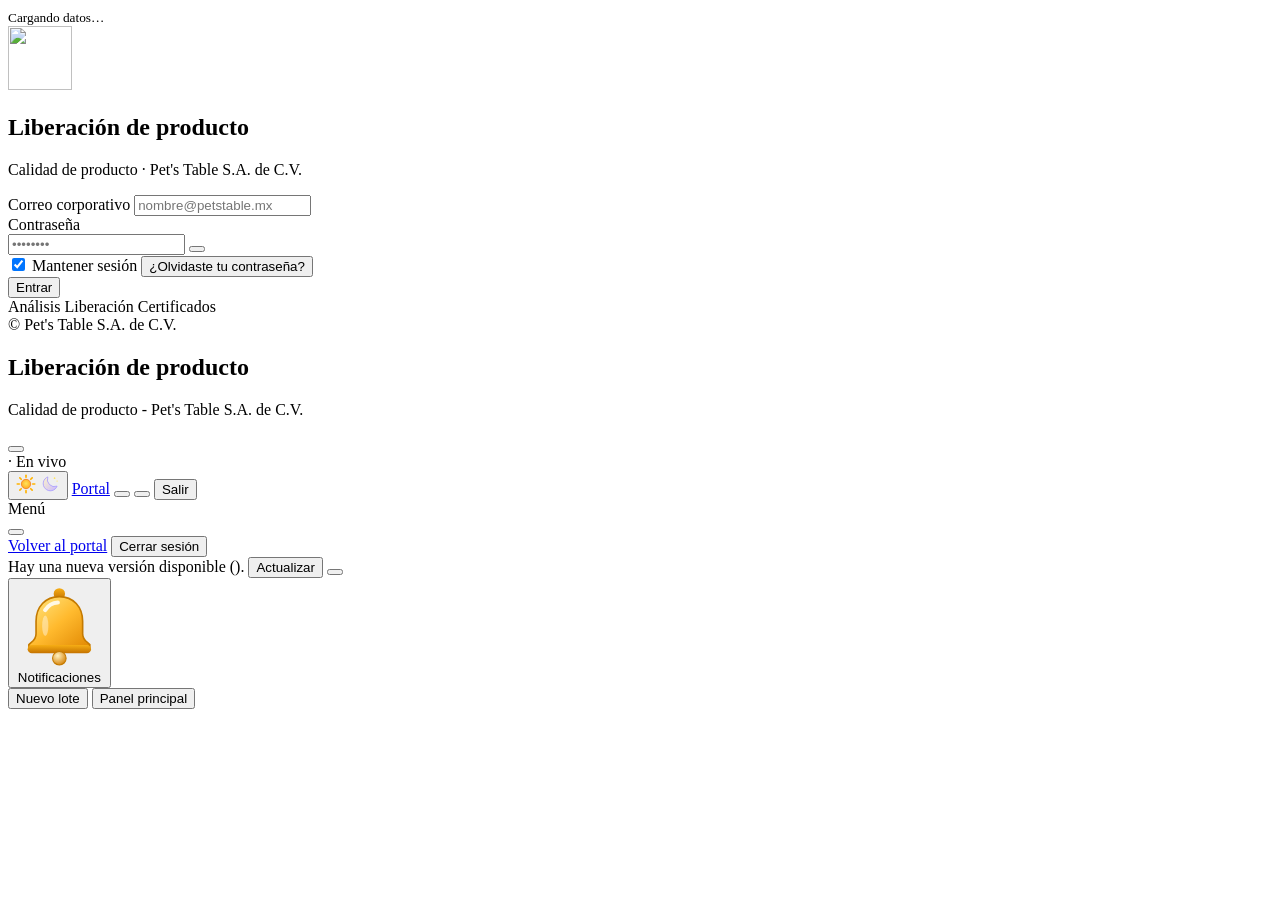
==== public/index.html @ 31ab583c "Liberación de producto v9.6: también funciona dentro del Portal Pet's Table (/liberacion/) Sola, en " ====
<!DOCTYPE html>
<html lang="es-MX">
<head>
  <meta charset="utf-8">
  <meta name="viewport" content="width=device-width, initial-scale=1, viewport-fit=cover">
  <title>Liberación de producto</title>
  <meta name="description" content="Liberación de producto — Calidad de producto de Pet's Table S.A. de C.V.: análisis de lotes, liberación y certificados de calidad.">
  <meta name="robots" content="noindex, nofollow">

  <!-- Instalación en pantalla de inicio (iOS / Android) -->
  <meta name="application-name" content="Liberación">
  <meta name="apple-mobile-web-app-title" content="Liberación">
  <meta name="apple-mobile-web-app-capable" content="yes">
  <meta name="mobile-web-app-capable" content="yes">
  <meta name="apple-mobile-web-app-status-bar-style" content="black">
  <meta name="theme-color" content="#F58020">
  <meta name="format-detection" content="telephone=no">

  <!-- Rutas relativas: la app también se sirve en /liberacion/ dentro del Portal Pet's Table -->
  <link rel="apple-touch-icon" sizes="180x180" href="notif/apple-180.png">
  <link rel="icon" href="/favicon.ico?v=1" sizes="any">
  <link rel="icon" type="image/png" sizes="32x32" href="/icons/favicon-32.png?v=1">
  <link rel="manifest" href="manifest.webmanifest?v=1">

  <link rel="preconnect" href="https://fonts.googleapis.com">
  <link rel="preconnect" href="https://fonts.gstatic.com" crossorigin>
  <link href="https://fonts.googleapis.com/css2?family=Inter:wght@400;500;600;700;800;900&display=swap" rel="stylesheet">
  <link rel="stylesheet" href="/css/app.css?v=1.0.0">

  <script src="/js/theme-init.js"></script>
</head>
<body>
  <!-- Pantalla de carga -->
  <div class="splash" id="splash" role="status" aria-live="polite">
    <div class="brand-logo" role="img" aria-label="Pet's Table"></div>
    <div class="spinner"></div>
    <small>Cargando datos…</small>
  </div>

  <!-- ============ Inicio de sesión ============ -->
  <main class="login hidden" id="login">
    <div class="login-glow g1"></div><div class="login-glow g2"></div>
    <section class="login-wrap">
      <div class="brand-logo login-logo" role="img" aria-label="Pet's Table"></div>
      <form class="login-card" id="login-form" novalidate>
        <img class="app-icon" src="/img/app-icon-128.png" alt="" width="64" height="64">
        <h1>Liberación de producto</h1>
        <p class="login-sub">Calidad de producto · Pet's Table S.A. de C.V.</p>
        <div class="field">
          <label for="login-email">Correo corporativo</label>
          <input id="login-email" name="email" type="email" autocomplete="username" inputmode="email" placeholder="nombre@petstable.mx" required maxlength="120">
        </div>
        <div class="field">
          <label for="login-password">Contraseña</label>
          <div class="pw-wrap">
            <input id="login-password" name="password" type="password" autocomplete="current-password" required maxlength="128" placeholder="••••••••">
            <button type="button" class="pw-toggle" data-action="toggle-pw" aria-label="Mostrar contraseña"><i data-lucide="eye"></i></button>
          </div>
        </div>
        <div class="login-options">
          <label class="check"><input type="checkbox" id="login-remember" checked> Mantener sesión</label>
          <button type="button" class="link-btn" data-action="forgot">¿Olvidaste tu contraseña?</button>
        </div>
        <button type="submit" class="btn primary block lg" id="login-submit"><i data-lucide="log-in"></i> Entrar</button>
        <div class="login-msg hidden" id="login-msg" role="alert"></div>
        <div class="login-chips"><span><i data-lucide="flask-conical"></i> Análisis</span><span><i data-lucide="badge-check"></i> Liberación</span><span><i data-lucide="file-check-2"></i> Certificados</span></div>
      </form>
      <footer class="login-foot">© <span id="year"></span> Pet's Table S.A. de C.V.</footer>
    </section>
  </main>

  <!-- ============ Aplicación ============ -->
  <div id="app" class="hidden">
    <header class="top">
      <div class="top-left">
        <div class="brand-logo top-logo" role="img" aria-label="Pet's Table"></div>
        <div class="top-title">
          <h2>Liberación de producto</h2>
          <p>Calidad de producto - Pet's Table S.A. de C.V.</p>
        </div>
        <button class="menu-btn" data-action="toggle-menu" aria-label="Abrir menú" aria-controls="sidebar" aria-expanded="false"><i data-lucide="menu"></i></button>
      </div>
      <div class="top-center">
        <span class="clock-line"><span id="clock-date"></span> · <span id="clock-time" class="mono"></span></span>
        <span class="live" id="net-status">En vivo</span>
      </div>
      <div class="header-actions">
        <button class="theme-toggle" data-action="toggle-theme" aria-label="Cambiar entre modo claro y oscuro" title="Modo claro / oscuro">
          <span class="t-opt t-sun" aria-hidden="true"><svg viewBox="0 0 24 24" width="20" height="20"><defs><radialGradient id="sunG" cx="50%" cy="45%" r="60%"><stop offset="0" stop-color="#FFE45C"/><stop offset="1" stop-color="#FFA41B"/></radialGradient></defs><g stroke="#FFB300" stroke-width="2" stroke-linecap="round"><line x1="12" y1="1.5" x2="12" y2="4"/><line x1="12" y1="20" x2="12" y2="22.5"/><line x1="1.5" y1="12" x2="4" y2="12"/><line x1="20" y1="12" x2="22.5" y2="12"/><line x1="4.6" y1="4.6" x2="6.3" y2="6.3"/><line x1="17.7" y1="17.7" x2="19.4" y2="19.4"/><line x1="4.6" y1="19.4" x2="6.3" y2="17.7"/><line x1="17.7" y1="6.3" x2="19.4" y2="4.6"/></g><circle cx="12" cy="12" r="5.6" fill="url(#sunG)" stroke="#F58020" stroke-width="1"/></svg></span>
          <span class="t-opt t-moon" aria-hidden="true"><svg viewBox="0 0 24 24" width="20" height="20"><defs><linearGradient id="moonG" x1="0" y1="0" x2="1" y2="1"><stop offset="0" stop-color="#FFF6C8"/><stop offset="1" stop-color="#C9B8FF"/></linearGradient></defs><path d="M20.5 14.6A8.6 8.6 0 0 1 9.4 3.5a8.6 8.6 0 1 0 11.1 11.1Z" fill="url(#moonG)" stroke="#A89BFF" stroke-width="1"/><circle cx="17.5" cy="5" r="1" fill="#FFE45C"/><circle cx="20.5" cy="8.5" r=".7" fill="#FFE45C"/></svg></span>
        </button>
        <a class="hbtn portal-btn" href="/" aria-label="Volver al portal" title="Volver al portal"><i data-lucide="layout-grid"></i><span class="lbl">Portal</span></a>
        <button class="top-user" data-action="go-profile" aria-label="Mi perfil">
          <span class="avatar" id="top-avatar"></span>
          <span class="top-user-info"><b id="top-name"></b><span id="top-role"></span></span>
        </button>
        <button class="hbtn fs-btn hidden" data-action="toggle-fs" aria-label="Pantalla completa" title="Pantalla completa"><i data-lucide="maximize"></i></button>
        <button class="hbtn" data-action="logout" aria-label="Cerrar sesión"><i data-lucide="log-out"></i><span class="lbl">Salir</span></button>
      </div>
    </header>

    <aside class="sidebar" id="sidebar" aria-label="Navegación principal">
      <div class="side-head">
        <div class="nav-label">Menú</div>
        <button class="menu-btn sm" data-action="close-menu" aria-label="Cerrar menú"><i data-lucide="x"></i></button>
      </div>
      <nav class="nav" id="nav"></nav>
      <div class="side-foot">
        <a class="side-logout side-portal portal-btn" href="/"><i data-lucide="layout-grid"></i> Volver al portal</a>
        <small id="app-version"></small>
        <button class="side-logout" data-action="logout"><i data-lucide="log-out"></i> Cerrar sesión</button>
      </div>
    </aside>
    <div class="drawer-backdrop" data-action="close-menu"></div>

    <div class="main">
      <div class="content" id="view" tabindex="-1"></div>
    </div>

    <nav class="mobile-nav" id="mobile-nav" aria-label="Navegación rápida"></nav>

    <!-- Aviso de nueva versión publicada -->
    <div class="update-bar hidden" id="update-bar" role="status">
      <i data-lucide="sparkles"></i><span>Hay una nueva versión disponible (<b id="update-ver"></b>).</span>
      <button class="btn primary sm" data-action="reload-app"><i data-lucide="refresh-cw"></i> Actualizar</button>
      <button class="icon-btn" data-action="update-later" aria-label="Más tarde"><i data-lucide="x"></i></button>
    </div>

    <!-- Botones flotantes: nuevo lote e inicio -->
    <div class="fabs">
      <div class="notif-wrap">
        <button class="fab fab-bell notif-btn" data-action="toggle-notif" aria-label="Notificaciones" aria-haspopup="dialog" aria-expanded="false">
          <svg class="bell-svg" viewBox="0 0 64 64" aria-hidden="true">
            <defs>
              <linearGradient id="bellCuerpo" x1="0" y1="0" x2="1" y2="1"><stop offset="0" stop-color="#FFE989"/><stop offset=".5" stop-color="#FFBA2E"/><stop offset="1" stop-color="#E08600"/></linearGradient>
              <linearGradient id="bellBorde" x1="0" y1="0" x2="0" y2="1"><stop offset="0" stop-color="#F7AE14"/><stop offset="1" stop-color="#C47200"/></linearGradient>
              <radialGradient id="bellBadajo" cx=".38" cy=".32" r=".75"><stop offset="0" stop-color="#FFF1BF"/><stop offset="1" stop-color="#D47E00"/></radialGradient>
            </defs>
            <circle cx="32" cy="9.5" r="4.2" fill="url(#bellBorde)"/>
            <path d="M32 11.5c-10.3 0-17.2 7.6-17.2 18.3v9.1c0 2.6-1.3 4.8-3.7 6.6l-1.6 1.4v3.6h45v-3.6l-1.6-1.4c-2.4-1.8-3.7-4-3.7-6.6v-9.1c0-10.7-6.9-18.3-17.2-18.3z" fill="url(#bellCuerpo)" stroke="#C47A00" stroke-width="1.2"/>
            <rect x="8.6" y="47.2" width="46.8" height="6.2" rx="3.1" fill="url(#bellBorde)"/>
            <circle cx="32" cy="57" r="5" fill="url(#bellBadajo)" stroke="#C47A00" stroke-width=".8"/>
            <path d="M21.5 21.5c2.3-3.6 5.8-5.4 9.4-5.6" stroke="#fff" stroke-opacity=".85" stroke-width="3" stroke-linecap="round" fill="none"/>
            <ellipse cx="21.6" cy="33" rx="2.3" ry="7.6" fill="#fff" opacity=".4"/>
          </svg>
          <span class="notif-count hidden" id="notif-count"></span><span class="fab-tip">Notificaciones</span></button>
        <div class="notif-panel hidden" id="notif-panel" role="dialog" aria-label="Notificaciones"></div>
      </div>
      <button class="fab fab-cita" data-action="fab-lote" aria-label="Nuevo lote"><i data-lucide="flask-conical"></i><span class="fab-tip">Nuevo lote</span></button>
      <button class="fab fab-home" data-action="go-home" aria-label="Ir al panel principal"><i data-lucide="house"></i><span class="fab-tip">Panel principal</span></button>
    </div>
  </div>

  <div id="modal-root"></div>
  <div class="toasts" id="toasts" aria-live="polite"></div>

  <!-- Librerías (versiones fijas) -->
  <script src="https://cdn.jsdelivr.net/npm/@supabase/supabase-js@2.45.4/dist/umd/supabase.min.js"></script>
  <script src="https://cdn.jsdelivr.net/npm/lucide@0.453.0/dist/umd/lucide.min.js"></script>
  <script src="https://cdn.jsdelivr.net/npm/chart.js@4.4.4/dist/chart.umd.min.js"></script>
  <script src="/js/config.js?v=1.0.0"></script>
  <script type="module" src="/js/app.js?v=1.0.0"></script>
</body>
</html>
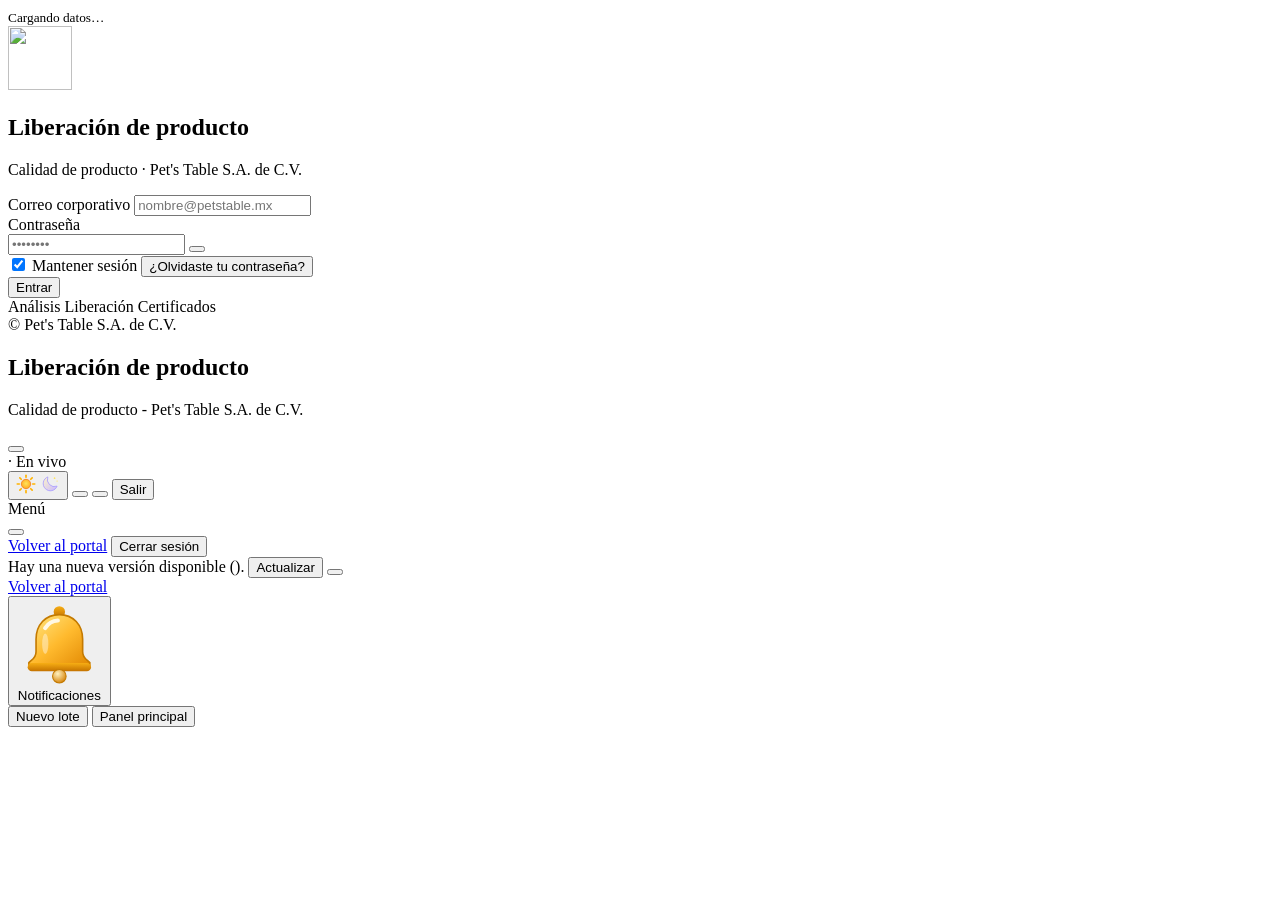
==== commit 3bb0dda2: "Liberación de producto v9.7: notificaciones dentro del portal y botón flotante para volver - Dentro " ====
--- a/public/index.html
+++ b/public/index.html
@@ -89,7 +89,6 @@
           <span class="t-opt t-sun" aria-hidden="true"><svg viewBox="0 0 24 24" width="20" height="20"><defs><radialGradient id="sunG" cx="50%" cy="45%" r="60%"><stop offset="0" stop-color="#FFE45C"/><stop offset="1" stop-color="#FFA41B"/></radialGradient></defs><g stroke="#FFB300" stroke-width="2" stroke-linecap="round"><line x1="12" y1="1.5" x2="12" y2="4"/><line x1="12" y1="20" x2="12" y2="22.5"/><line x1="1.5" y1="12" x2="4" y2="12"/><line x1="20" y1="12" x2="22.5" y2="12"/><line x1="4.6" y1="4.6" x2="6.3" y2="6.3"/><line x1="17.7" y1="17.7" x2="19.4" y2="19.4"/><line x1="4.6" y1="19.4" x2="6.3" y2="17.7"/><line x1="17.7" y1="6.3" x2="19.4" y2="4.6"/></g><circle cx="12" cy="12" r="5.6" fill="url(#sunG)" stroke="#F58020" stroke-width="1"/></svg></span>
           <span class="t-opt t-moon" aria-hidden="true"><svg viewBox="0 0 24 24" width="20" height="20"><defs><linearGradient id="moonG" x1="0" y1="0" x2="1" y2="1"><stop offset="0" stop-color="#FFF6C8"/><stop offset="1" stop-color="#C9B8FF"/></linearGradient></defs><path d="M20.5 14.6A8.6 8.6 0 0 1 9.4 3.5a8.6 8.6 0 1 0 11.1 11.1Z" fill="url(#moonG)" stroke="#A89BFF" stroke-width="1"/><circle cx="17.5" cy="5" r="1" fill="#FFE45C"/><circle cx="20.5" cy="8.5" r=".7" fill="#FFE45C"/></svg></span>
         </button>
-        <a class="hbtn portal-btn" href="/" aria-label="Volver al portal" title="Volver al portal"><i data-lucide="layout-grid"></i><span class="lbl">Portal</span></a>
         <button class="top-user" data-action="go-profile" aria-label="Mi perfil">
           <span class="avatar" id="top-avatar"></span>
           <span class="top-user-info"><b id="top-name"></b><span id="top-role"></span></span>
@@ -128,6 +127,7 @@
 
     <!-- Botones flotantes: nuevo lote e inicio -->
     <div class="fabs">
+      <a class="fab fab-portal portal-btn" href="/" aria-label="Volver al portal"><i data-lucide="layout-grid"></i><span class="fab-tip">Volver al portal</span></a>
       <div class="notif-wrap">
         <button class="fab fab-bell notif-btn" data-action="toggle-notif" aria-label="Notificaciones" aria-haspopup="dialog" aria-expanded="false">
           <svg class="bell-svg" viewBox="0 0 64 64" aria-hidden="true">
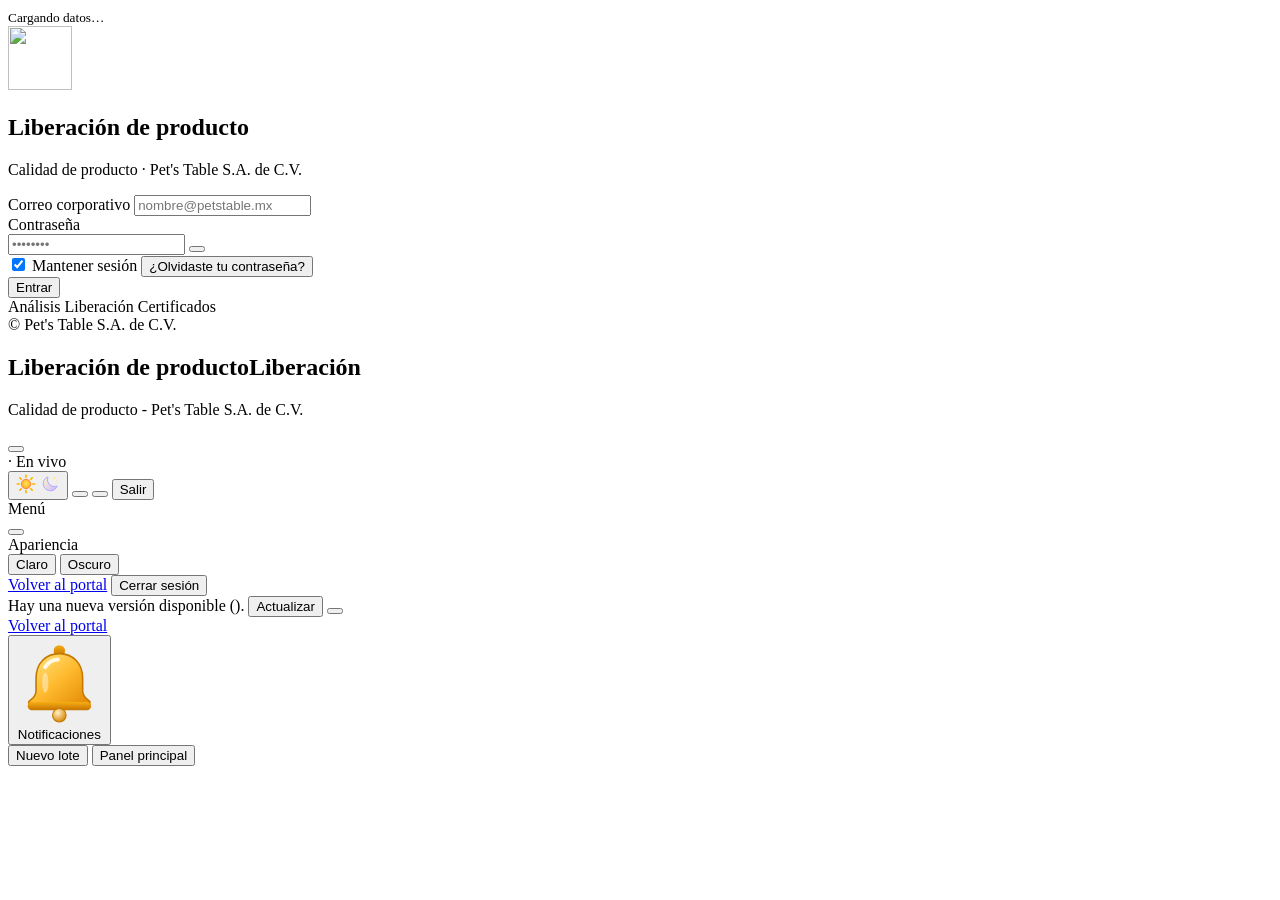
==== commit 2d7bd3ff: "Liberación de producto v9.14: encabezado móvil, campana, En vivo, pie y animaciones comunes Encabeza" ====
--- a/public/index.html
+++ b/public/index.html
@@ -13,11 +13,11 @@
   <meta name="apple-mobile-web-app-capable" content="yes">
   <meta name="mobile-web-app-capable" content="yes">
   <meta name="apple-mobile-web-app-status-bar-style" content="black">
-  <meta name="theme-color" content="#F58020">
+  <meta name="theme-color" content="#7E22CE">
   <meta name="format-detection" content="telephone=no">
 
   <!-- Rutas relativas: la app también se sirve en /liberacion/ dentro del Portal Pet's Table -->
-  <link rel="apple-touch-icon" sizes="180x180" href="notif/apple-180.png">
+  <link rel="apple-touch-icon" sizes="180x180" href="notif/apple-180.png?v=20">
   <link rel="icon" href="/favicon.ico?v=1" sizes="any">
   <link rel="icon" type="image/png" sizes="32x32" href="/icons/favicon-32.png?v=1">
   <link rel="manifest" href="manifest.webmanifest?v=1">
@@ -75,8 +75,8 @@
       <div class="top-left">
         <div class="brand-logo top-logo" role="img" aria-label="Pet's Table"></div>
         <div class="top-title">
-          <h2>Liberación de producto</h2>
-          <p>Calidad de producto - Pet's Table S.A. de C.V.</p>
+          <h2><span class="t-largo">Liberación de producto</span><span class="t-corto">Liberación</span></h2>
+          <p><span class="top-sub-area">Calidad de producto - </span>Pet's Table S.A. de C.V.</p>
         </div>
         <button class="menu-btn" data-action="toggle-menu" aria-label="Abrir menú" aria-controls="sidebar" aria-expanded="false"><i data-lucide="menu"></i></button>
       </div>
@@ -105,6 +105,13 @@
       </div>
       <nav class="nav" id="nav"></nav>
       <div class="side-foot">
+        <div class="side-tema" role="group" aria-label="Apariencia">
+          <span>Apariencia</span>
+          <div class="side-tema-sel">
+            <button type="button" data-action="set-theme" data-tema="light" aria-pressed="false"><i data-lucide="sun"></i> Claro</button>
+            <button type="button" data-action="set-theme" data-tema="dark" aria-pressed="false"><i data-lucide="moon"></i> Oscuro</button>
+          </div>
+        </div>
         <a class="side-logout side-portal portal-btn" href="/"><i data-lucide="layout-grid"></i> Volver al portal</a>
         <small id="app-version"></small>
         <button class="side-logout" data-action="logout"><i data-lucide="log-out"></i> Cerrar sesión</button>
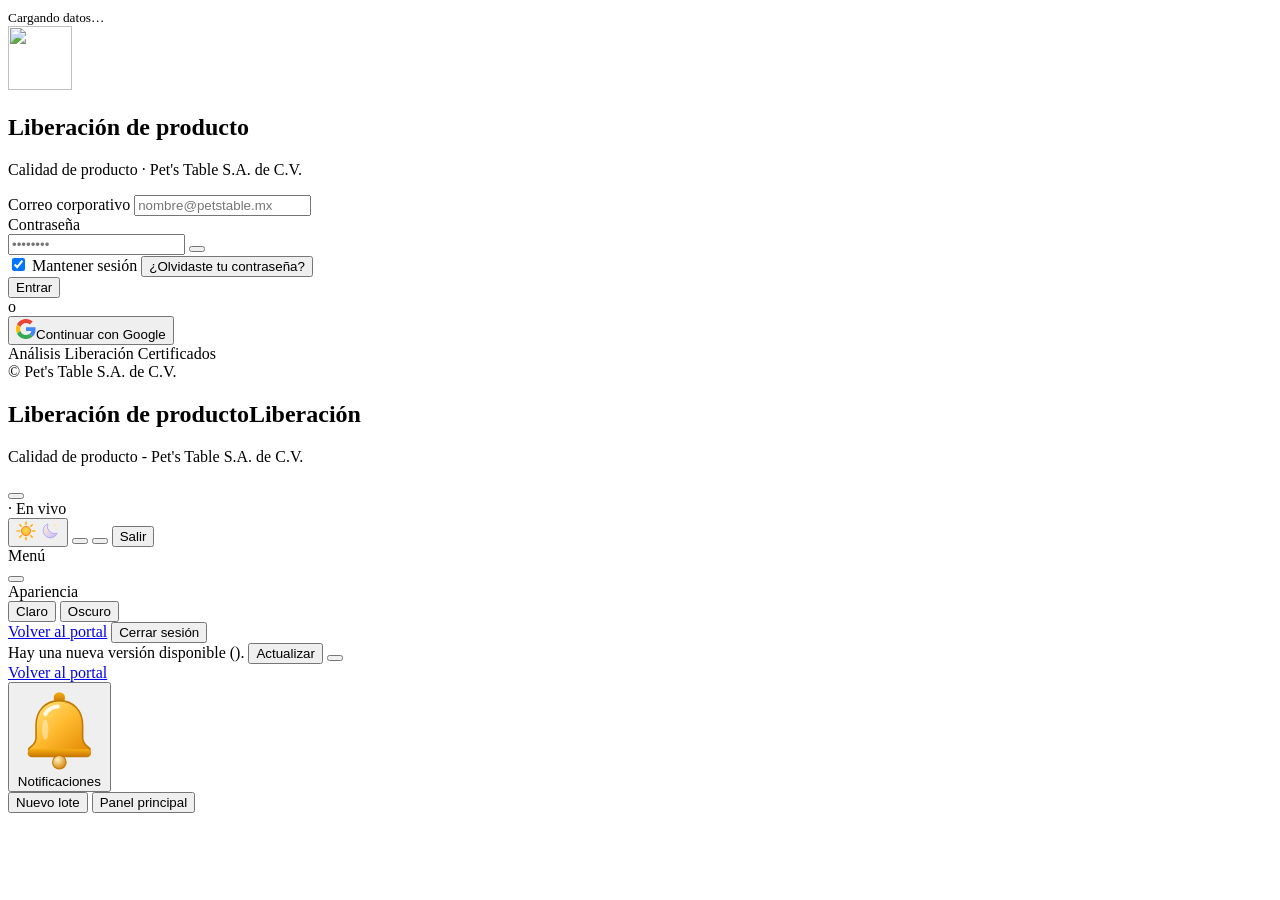
==== commit 1e4de8f6: "Liberación de producto v9.15: inicio de sesión con Google institucional Botón «Continuar con Google»" ====
--- a/public/index.html
+++ b/public/index.html
@@ -62,6 +62,8 @@
           <button type="button" class="link-btn" data-action="forgot">¿Olvidaste tu contraseña?</button>
         </div>
         <button type="submit" class="btn primary block lg" id="login-submit"><i data-lucide="log-in"></i> Entrar</button>
+        <div class="login-o hidden" aria-hidden="true"><span>o</span></div>
+        <button type="button" class="btn-google hidden" data-action="login-google"><svg class="g-logo" viewBox="0 0 48 48" width="20" height="20" aria-hidden="true"><path fill="#EA4335" d="M24 9.5c3.54 0 6.71 1.22 9.21 3.6l6.85-6.85C35.9 2.38 30.47 0 24 0 14.62 0 6.51 5.38 2.56 13.22l7.98 6.19C12.43 13.72 17.74 9.5 24 9.5z"/><path fill="#4285F4" d="M46.98 24.55c0-1.57-.15-3.09-.38-4.55H24v9.02h12.94c-.58 2.96-2.26 5.48-4.78 7.18l7.73 6c4.51-4.18 7.09-10.36 7.09-17.65z"/><path fill="#FBBC05" d="M10.53 28.59c-.48-1.45-.76-2.99-.76-4.59s.27-3.14.76-4.59l-7.98-6.19C.92 16.46 0 20.12 0 24c0 3.88.92 7.54 2.56 10.78l7.97-6.19z"/><path fill="#34A853" d="M24 48c6.48 0 11.93-2.13 15.89-5.81l-7.73-6c-2.15 1.45-4.92 2.3-8.16 2.3-6.26 0-11.57-4.22-13.47-9.91l-7.98 6.19C6.51 42.62 14.62 48 24 48z"/></svg><span>Continuar con Google</span></button>
         <div class="login-msg hidden" id="login-msg" role="alert"></div>
         <div class="login-chips"><span><i data-lucide="flask-conical"></i> Análisis</span><span><i data-lucide="badge-check"></i> Liberación</span><span><i data-lucide="file-check-2"></i> Certificados</span></div>
       </form>
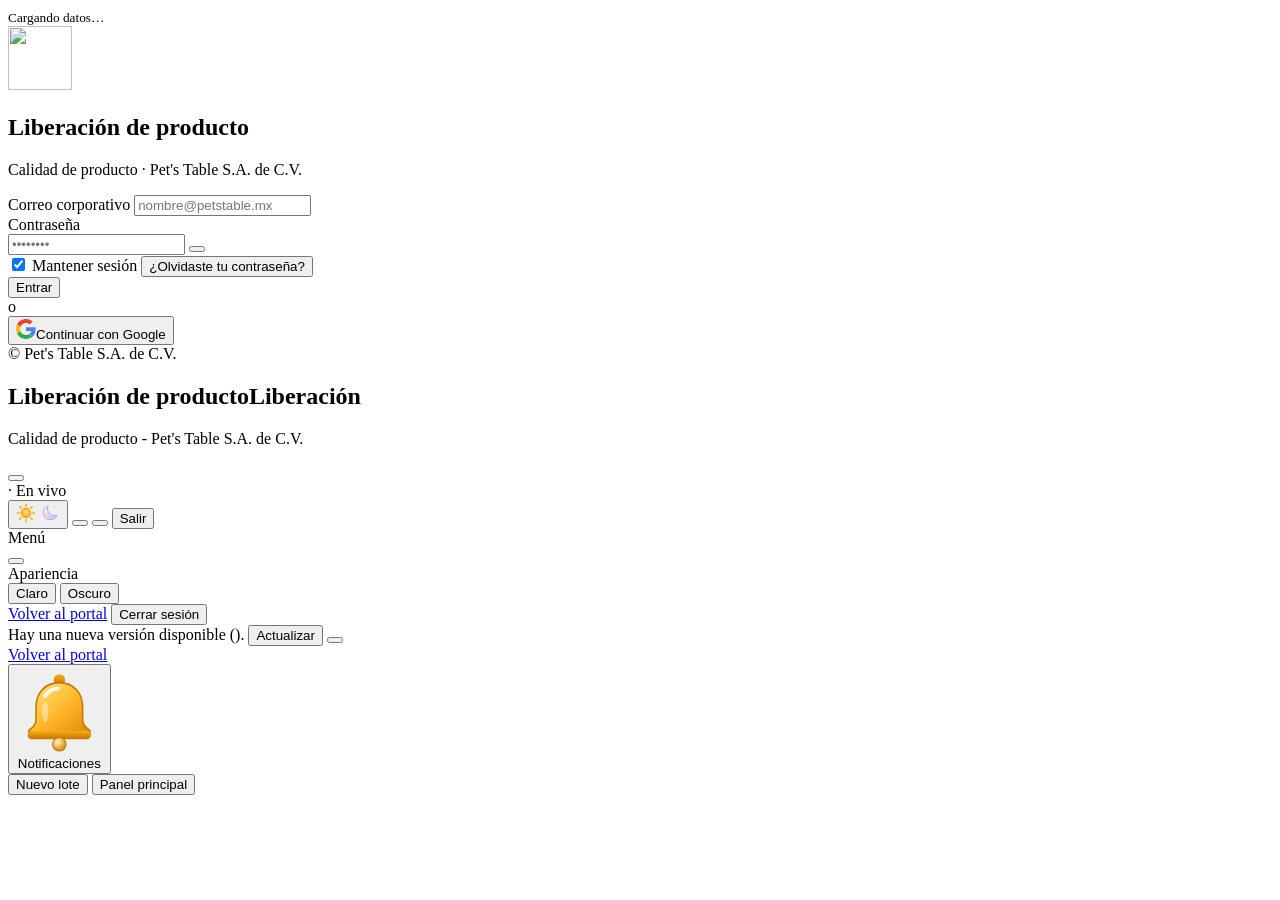
==== commit 44accb6d: "Liberación de producto 9.17v: bienvenida con Petrus, tema sin lag, sin ola ni leyendas en el inicio " ====
--- a/public/index.html
+++ b/public/index.html
@@ -17,7 +17,7 @@
   <meta name="format-detection" content="telephone=no">
 
   <!-- Rutas relativas: la app también se sirve en /liberacion/ dentro del Portal Pet's Table -->
-  <link rel="apple-touch-icon" sizes="180x180" href="notif/apple-180.png?v=20">
+  <link rel="apple-touch-icon" sizes="180x180" href="notif/apple-180.png?v=21">
   <link rel="icon" href="/favicon.ico?v=1" sizes="any">
   <link rel="icon" type="image/png" sizes="32x32" href="/icons/favicon-32.png?v=1">
   <link rel="manifest" href="manifest.webmanifest?v=1">
@@ -65,7 +65,6 @@
         <div class="login-o hidden" aria-hidden="true"><span>o</span></div>
         <button type="button" class="btn-google hidden" data-action="login-google"><svg class="g-logo" viewBox="0 0 48 48" width="20" height="20" aria-hidden="true"><path fill="#EA4335" d="M24 9.5c3.54 0 6.71 1.22 9.21 3.6l6.85-6.85C35.9 2.38 30.47 0 24 0 14.62 0 6.51 5.38 2.56 13.22l7.98 6.19C12.43 13.72 17.74 9.5 24 9.5z"/><path fill="#4285F4" d="M46.98 24.55c0-1.57-.15-3.09-.38-4.55H24v9.02h12.94c-.58 2.96-2.26 5.48-4.78 7.18l7.73 6c4.51-4.18 7.09-10.36 7.09-17.65z"/><path fill="#FBBC05" d="M10.53 28.59c-.48-1.45-.76-2.99-.76-4.59s.27-3.14.76-4.59l-7.98-6.19C.92 16.46 0 20.12 0 24c0 3.88.92 7.54 2.56 10.78l7.97-6.19z"/><path fill="#34A853" d="M24 48c6.48 0 11.93-2.13 15.89-5.81l-7.73-6c-2.15 1.45-4.92 2.3-8.16 2.3-6.26 0-11.57-4.22-13.47-9.91l-7.98 6.19C6.51 42.62 14.62 48 24 48z"/></svg><span>Continuar con Google</span></button>
         <div class="login-msg hidden" id="login-msg" role="alert"></div>
-        <div class="login-chips"><span><i data-lucide="flask-conical"></i> Análisis</span><span><i data-lucide="badge-check"></i> Liberación</span><span><i data-lucide="file-check-2"></i> Certificados</span></div>
       </form>
       <footer class="login-foot">© <span id="year"></span> Pet's Table S.A. de C.V.</footer>
     </section>
